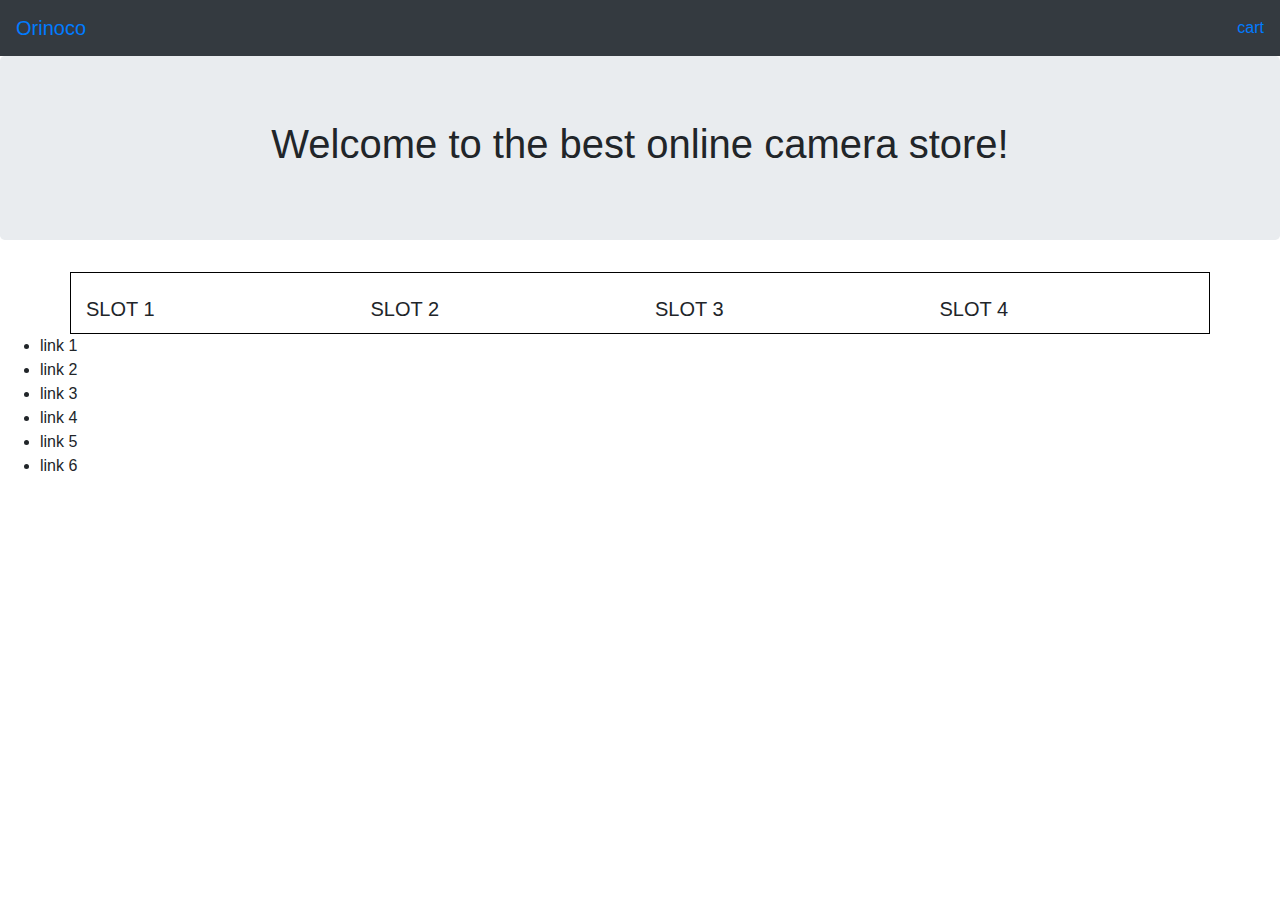
==== frontend/index.html @ 52e68eaa "opening_workspace" ====
<!doctype html>
<html lang="en">
  <head>
    <title>Title</title>
    <!-- Required meta tags -->
    <meta charset="utf-8">
    <meta name="viewport" content="width=device-width, initial-scale=1, shrink-to-fit=no">

    <!-- Bootstrap CSS -->
    <link rel="stylesheet" href="https://stackpath.bootstrapcdn.com/bootstrap/4.3.1/css/bootstrap.min.css" integrity="sha384-ggOyR0iXCbMQv3Xipma34MD+dH/1fQ784/j6cY/iJTQUOhcWr7x9JvoRxT2MZw1T" crossorigin="anonymous">
  </head>
  <body>
    <!--navigation-->
    <nav class="navbar bg-dark">
      <a class="navbar-brand" href="index.html" style="margin-right: auto;">Orinoco</a>
        <ul class="navbar-nav">
          <li class="nav-item active">
            <a class="nav-link" href="">cart</a>
          </li>
        </ul>
      </div>
    </nav>
    <!--jumbotron-start-->
    <div class="jumbotron">
      <h1 class="text-center">Welcome to the best online camera store!</h1>
    </div>
    <!--jumbotron-ends-->

    <!--card-start-->
    <div class="container">
      <div class="row" style="border: 1px solid black;">
        <div class="col">
          <img src="">
          <h5 class="card-title">SLOT 1</h5>
          <p class="card-text"></p>
        </div>
        <div class="col">
          <img src="">
          <h5 class="card-title">SLOT 2</h5>
          <p class="card-text"></p>
        </div>
        <div class="col">
          <img src="">
          <h5 class="card-title">SLOT 3</h5>
          <p class="card-text"></p>
        </div>
        <div class="col">
          <img src="">
          <h5 class="card-title">SLOT 4</h5>
          <p class="card-text"></p>
        </div>
      </div>
    </div>
    <!--card-ends-->

    <!--footer-starts-->
  <footer class="footer">
    <ul class="footer-links">
      <li>link 1</li>
      <li>link 2</li>
      <li>link 3</li>
      <li>link 4</li>
      <li>link 5</li>
      <li>link 6</li>
    </ul>
  </footer>
  <!--footer-ends-->
      
    <!-- Optional JavaScript -->
    <!-- jQuery first, then Popper.js, then Bootstrap JS -->
    <script src="https://code.jquery.com/jquery-3.3.1.slim.min.js" integrity="sha384-q8i/X+965DzO0rT7abK41JStQIAqVgRVzpbzo5smXKp4YfRvH+8abtTE1Pi6jizo" crossorigin="anonymous"></script>
    <script src="https://cdnjs.cloudflare.com/ajax/libs/popper.js/1.14.7/umd/popper.min.js" integrity="sha384-UO2eT0CpHqdSJQ6hJty5KVphtPhzWj9WO1clHTMGa3JDZwrnQq4sF86dIHNDz0W1" crossorigin="anonymous"></script>
    <script src="https://stackpath.bootstrapcdn.com/bootstrap/4.3.1/js/bootstrap.min.js" integrity="sha384-JjSmVgyd0p3pXB1rRibZUAYoIIy6OrQ6VrjIEaFf/nJGzIxFDsf4x0xIM+B07jRM" crossorigin="anonymous"></script>
  </body>
</html>
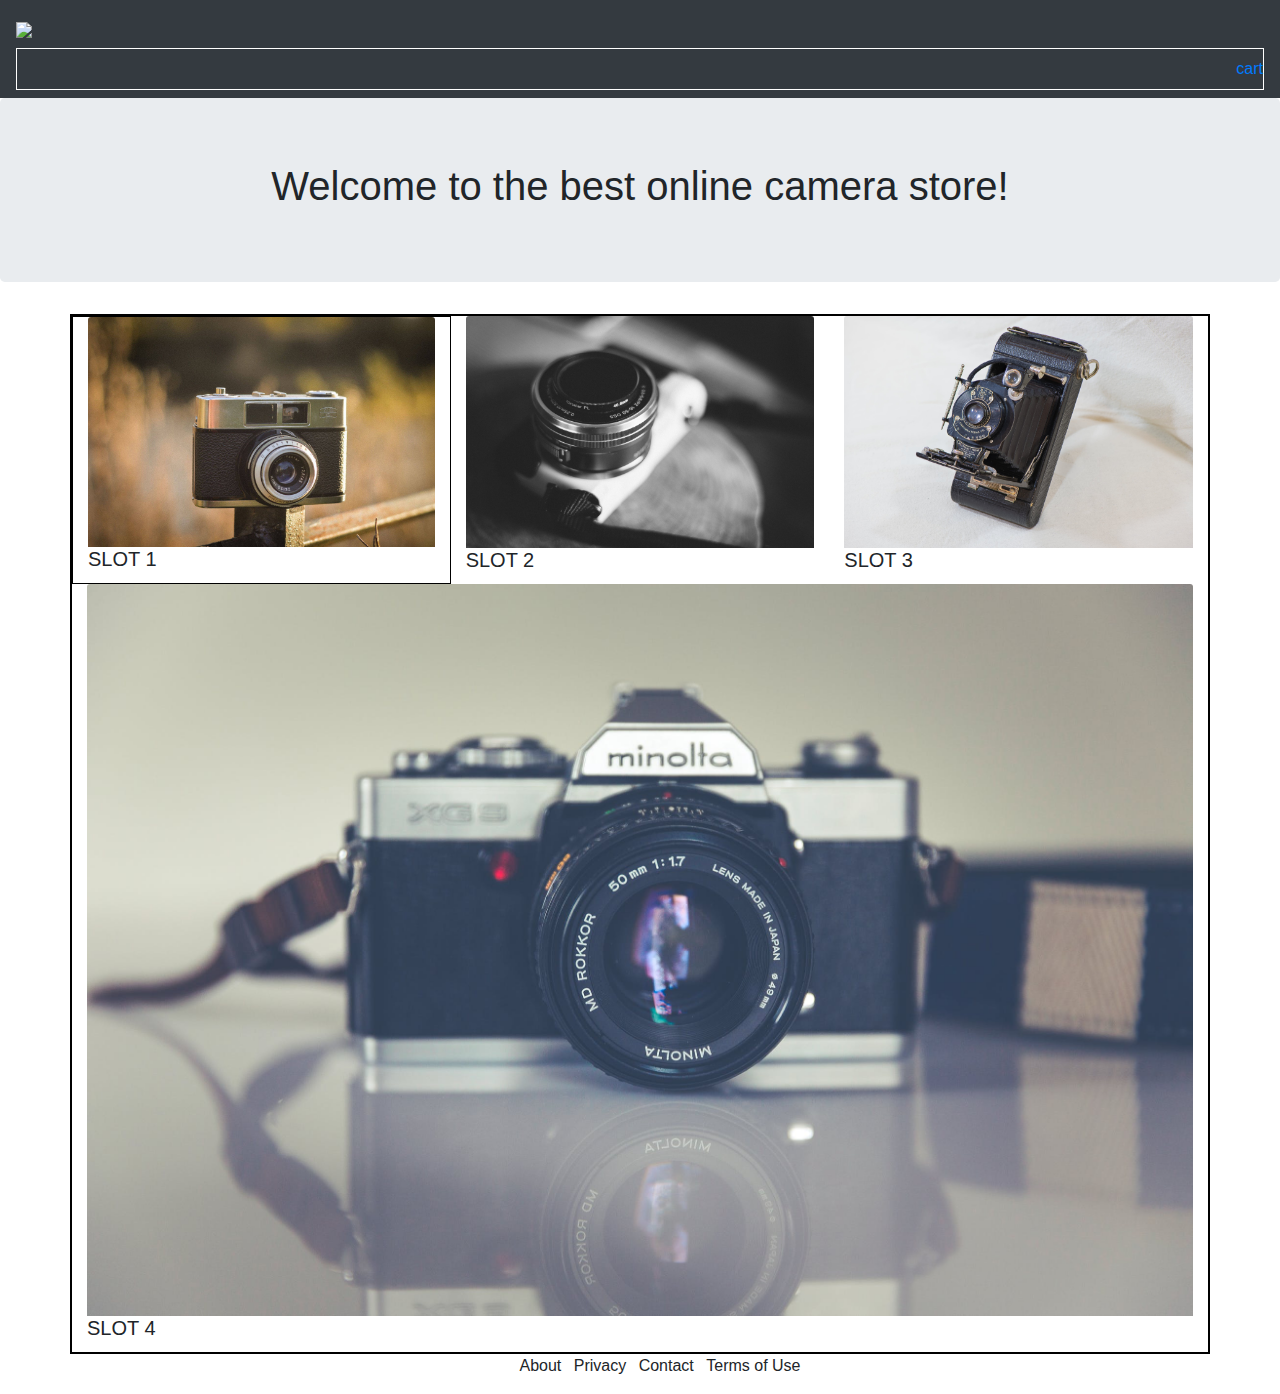
==== commit 6b8a7000: "update" ====
--- a/frontend/index.html
+++ b/frontend/index.html
@@ -12,10 +12,16 @@
   <body>
     <!--navigation-->
     <nav class="navbar bg-dark">
-      <a class="navbar-brand" href="index.html" style="margin-right: auto;">Orinoco</a>
-        <ul class="navbar-nav">
-          <li class="nav-item active">
-            <a class="nav-link" href="">cart</a>
+      <a class="navbar-brand" href="index.html"><img src="images/orinoco-logo.png" style="height: 3rem;"></a>
+      <button class="navbar-toggler" type="button" data-toggle="collapse" data-target="#navbarContent">
+        <span class="navbar-toggler-icon"></span>
+        <span class="navbar-toggler-icon"></span>
+        <span class="navbar-toggler-icon"></span>
+      </button>
+      <div id="navbarContent" class="collpase navbar-collapse">
+        <ul class="navbar-nav text-right">
+          <li>
+            <a class="nav-link" href="" style="border: 1px solid white;">cart</a>
           </li>
         </ul>
       </div>
@@ -27,25 +33,25 @@
     <!--jumbotron-ends-->
 
     <!--card-start-->
-    <div class="container">
+    <div class="container" style="border: 1px solid black;">
       <div class="row" style="border: 1px solid black;">
-        <div class="col">
-          <img src="">
+        <div class="col-12 col-lg-4" style="border: 1px solid black;">
+          <img src="images/vcam_1.jpg" alt="vcam one" class="card-img-top">
           <h5 class="card-title">SLOT 1</h5>
           <p class="card-text"></p>
         </div>
-        <div class="col">
-          <img src="">
+        <div class="col-12 col-md-4 col-lg-4">
+          <img src="images/vcam_2.jpg" alt="vcam two" class="card-img-top">
           <h5 class="card-title">SLOT 2</h5>
           <p class="card-text"></p>
         </div>
-        <div class="col">
-          <img src="">
+        <div class="col-12 col-md-4 col-lg-4">
+          <img src="images/vcam_3.jpg" alt="vcam three" class="card-img-top">
           <h5 class="card-title">SLOT 3</h5>
           <p class="card-text"></p>
         </div>
-        <div class="col">
-          <img src="">
+        <div class="col-12 col-md-4 col-lg-12">
+          <img src="images/vcam_4.jpg" alt="vcam four" class="card-img-top">
           <h5 class="card-title">SLOT 4</h5>
           <p class="card-text"></p>
         </div>
@@ -55,19 +61,18 @@
 
     <!--footer-starts-->
   <footer class="footer">
-    <ul class="footer-links">
-      <li>link 1</li>
-      <li>link 2</li>
-      <li>link 3</li>
-      <li>link 4</li>
-      <li>link 5</li>
-      <li>link 6</li>
+    <ul class="footer-links text-center">
+      <li class="list-inline-item">About</li>
+      <li class="list-inline-item">Privacy</li>
+      <li class="list-inline-item">Contact</li>
+      <li class="list-inline-item">Terms of Use</li>
     </ul>
   </footer>
   <!--footer-ends-->
       
     <!-- Optional JavaScript -->
     <!-- jQuery first, then Popper.js, then Bootstrap JS -->
+    <script src="js/index.js"></script>
     <script src="https://code.jquery.com/jquery-3.3.1.slim.min.js" integrity="sha384-q8i/X+965DzO0rT7abK41JStQIAqVgRVzpbzo5smXKp4YfRvH+8abtTE1Pi6jizo" crossorigin="anonymous"></script>
     <script src="https://cdnjs.cloudflare.com/ajax/libs/popper.js/1.14.7/umd/popper.min.js" integrity="sha384-UO2eT0CpHqdSJQ6hJty5KVphtPhzWj9WO1clHTMGa3JDZwrnQq4sF86dIHNDz0W1" crossorigin="anonymous"></script>
     <script src="https://stackpath.bootstrapcdn.com/bootstrap/4.3.1/js/bootstrap.min.js" integrity="sha384-JjSmVgyd0p3pXB1rRibZUAYoIIy6OrQ6VrjIEaFf/nJGzIxFDsf4x0xIM+B07jRM" crossorigin="anonymous"></script>
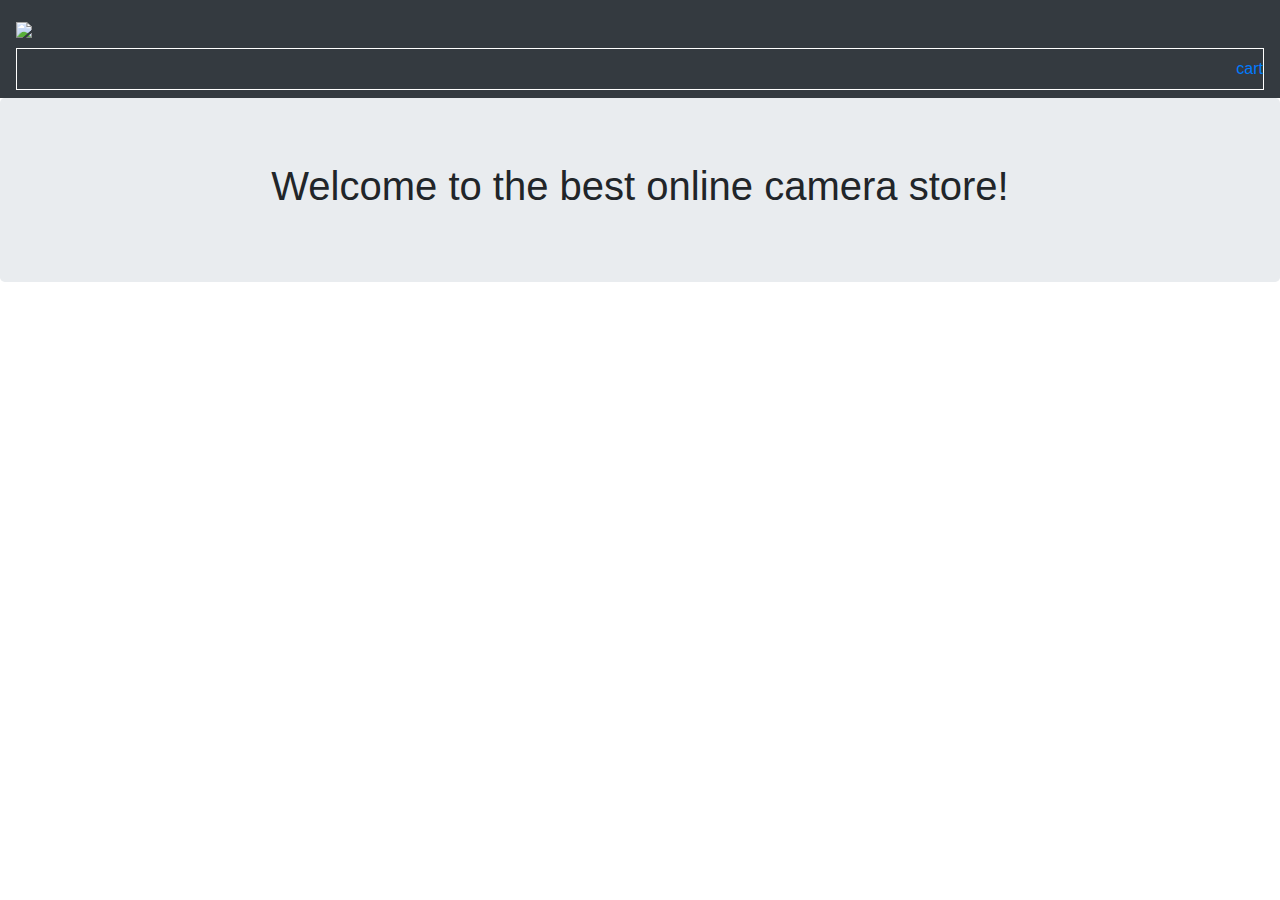
==== commit 92a358f3: "update index.js" ====
--- a/frontend/index.html
+++ b/frontend/index.html
@@ -33,39 +33,13 @@
     <!--jumbotron-ends-->
 
     <!--card-start-->
-    <div class="container" style="border: 1px solid black;">
-      <div class="row" style="border: 1px solid black;">
-        <div class="col-12 col-lg-4" style="border: 1px solid black;">
-          <img src="images/vcam_1.jpg" alt="vcam one" class="card-img-top">
-          <h5 class="card-title">SLOT 1</h5>
-          <p class="card-text"></p>
-        </div>
-        <div class="col-12 col-md-4 col-lg-4">
-          <img src="images/vcam_2.jpg" alt="vcam two" class="card-img-top">
-          <h5 class="card-title">SLOT 2</h5>
-          <p class="card-text"></p>
-        </div>
-        <div class="col-12 col-md-4 col-lg-4">
-          <img src="images/vcam_3.jpg" alt="vcam three" class="card-img-top">
-          <h5 class="card-title">SLOT 3</h5>
-          <p class="card-text"></p>
-        </div>
-        <div class="col-12 col-md-4 col-lg-12">
-          <img src="images/vcam_4.jpg" alt="vcam four" class="card-img-top">
-          <h5 class="card-title">SLOT 4</h5>
-          <p class="card-text"></p>
-        </div>
-      </div>
-    </div>
     <!--card-ends-->
 
     <!--footer-starts-->
   <footer class="footer">
     <ul class="footer-links text-center">
-      <li class="list-inline-item">About</li>
-      <li class="list-inline-item">Privacy</li>
-      <li class="list-inline-item">Contact</li>
-      <li class="list-inline-item">Terms of Use</li>
+      <li class="list-inline-item"></li>
+      <li class="list-inline-item"></li>
     </ul>
   </footer>
   <!--footer-ends-->
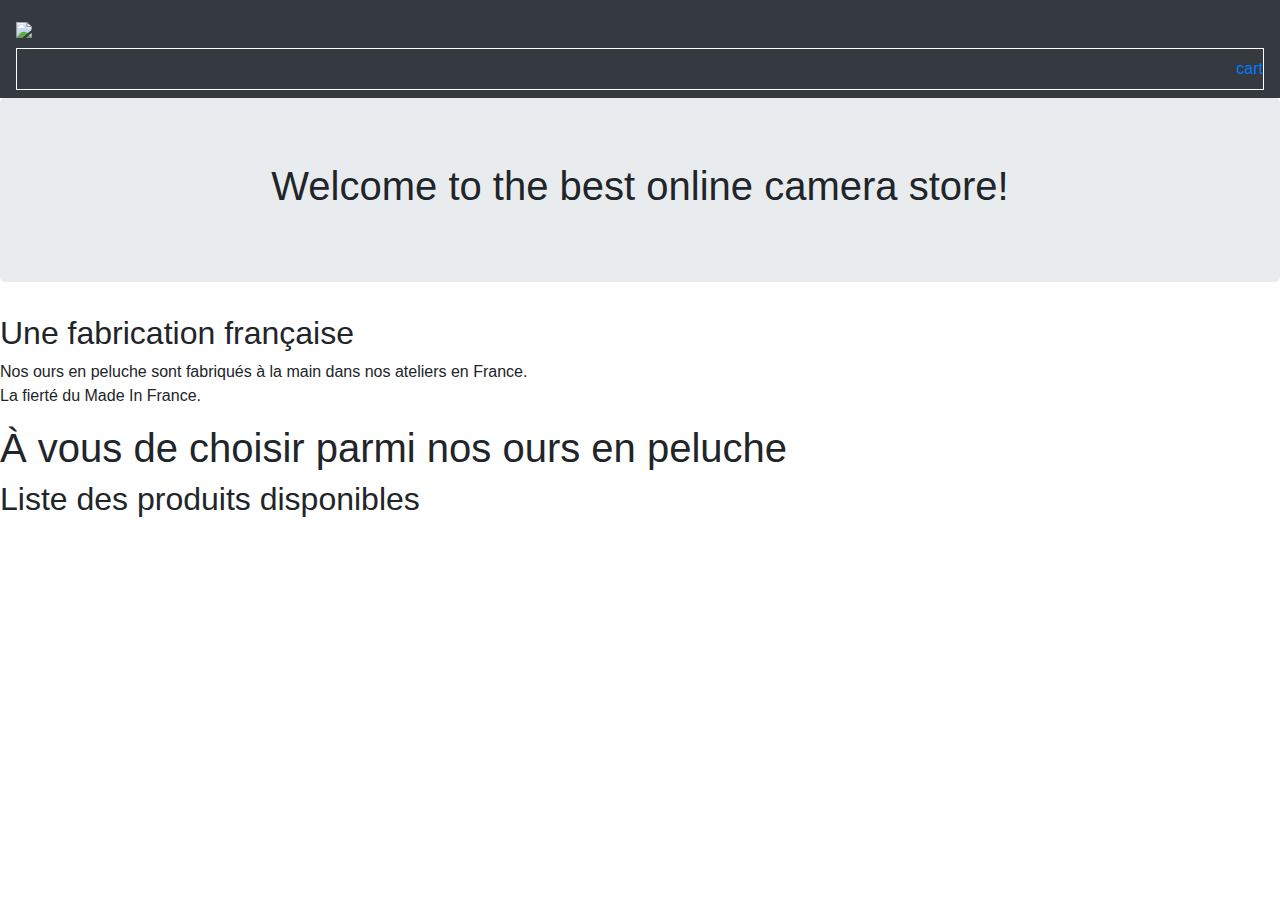
==== commit 87bf17f7: "latest update" ====
--- a/frontend/index.html
+++ b/frontend/index.html
@@ -8,6 +8,8 @@
 
     <!-- Bootstrap CSS -->
     <link rel="stylesheet" href="https://stackpath.bootstrapcdn.com/bootstrap/4.3.1/css/bootstrap.min.css" integrity="sha384-ggOyR0iXCbMQv3Xipma34MD+dH/1fQ784/j6cY/iJTQUOhcWr7x9JvoRxT2MZw1T" crossorigin="anonymous">
+
+    <title> Orinoco - Site e-commerce </title>
   </head>
   <body>
     <!--navigation-->
@@ -33,6 +35,22 @@
     <!--jumbotron-ends-->
 
     <!--card-start-->
+    <main>
+      <h2>Une fabrication française</h2>
+      <div class="metier">
+          <p>Nos ours en peluche sont fabriqués à la main dans nos ateliers en France.<br> La fierté du Made In France.
+          </p>
+      </div>
+
+      <h1>À vous de choisir parmi nos ours en peluche</h1>
+
+          <h2>Liste des produits disponibles</h2>
+
+          <section  class="container g-4">
+                  <div class="row" id="allproducts"></div>
+              <!--Insertion du contenu via le fichier index.js -->
+          </section>
+    </main>
     <!--card-ends-->
 
     <!--footer-starts-->
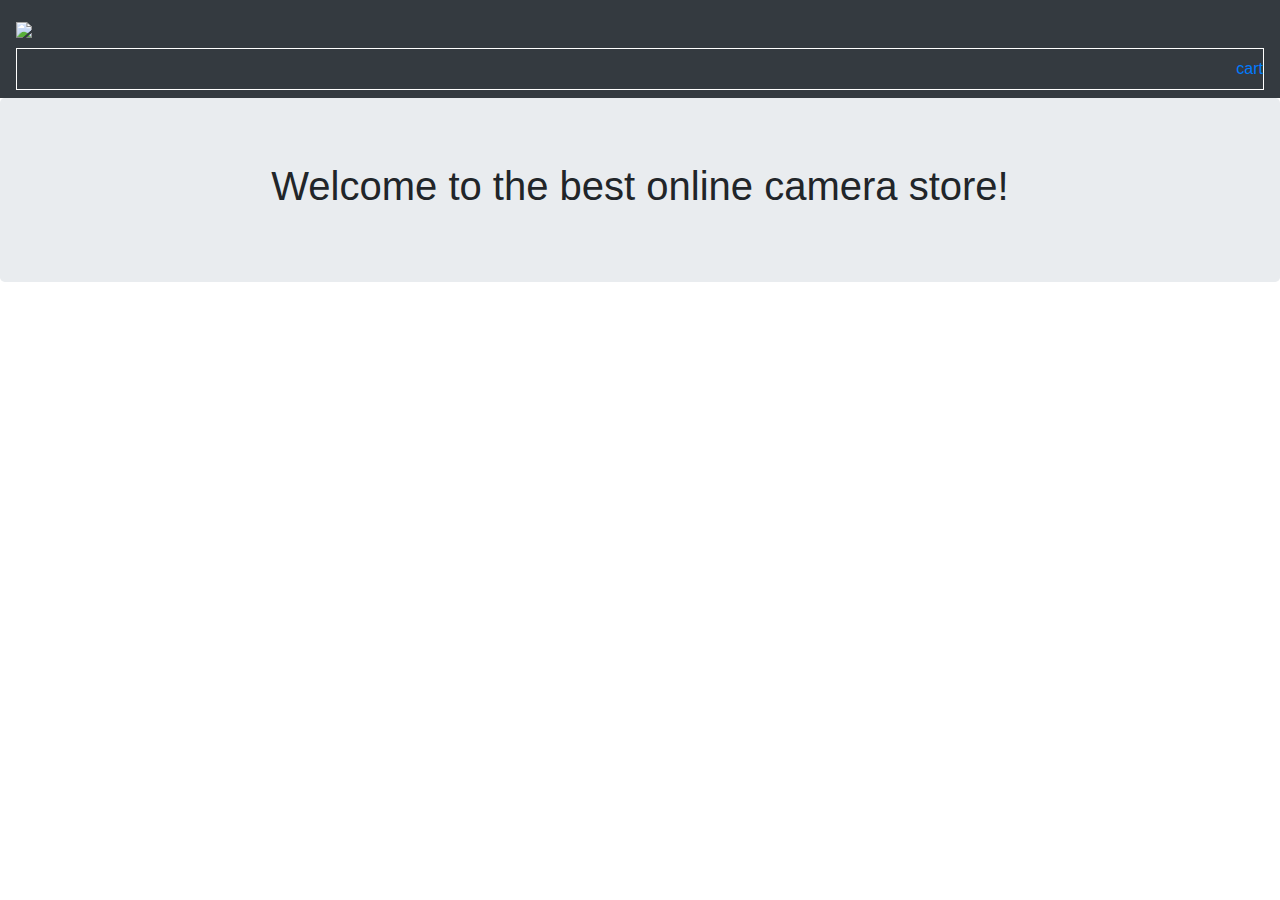
==== commit 22804f6b: "latest update" ====
--- a/frontend/index.html
+++ b/frontend/index.html
@@ -35,21 +35,11 @@
     <!--jumbotron-ends-->
 
     <!--card-start-->
-    <main>
-      <h2>Une fabrication française</h2>
-      <div class="metier">
-          <p>Nos ours en peluche sont fabriqués à la main dans nos ateliers en France.<br> La fierté du Made In France.
-          </p>
-      </div>
 
-      <h1>À vous de choisir parmi nos ours en peluche</h1>
-
-          <h2>Liste des produits disponibles</h2>
-
-          <section  class="container g-4">
-                  <div class="row" id="allproducts"></div>
-              <!--Insertion du contenu via le fichier index.js -->
-          </section>
+    <main><!--refer to HTMLcontent in index.js -->
+        <section  class="container g-4">
+              <div class="row" id="allproducts"></div>
+        </section>
     </main>
     <!--card-ends-->
 
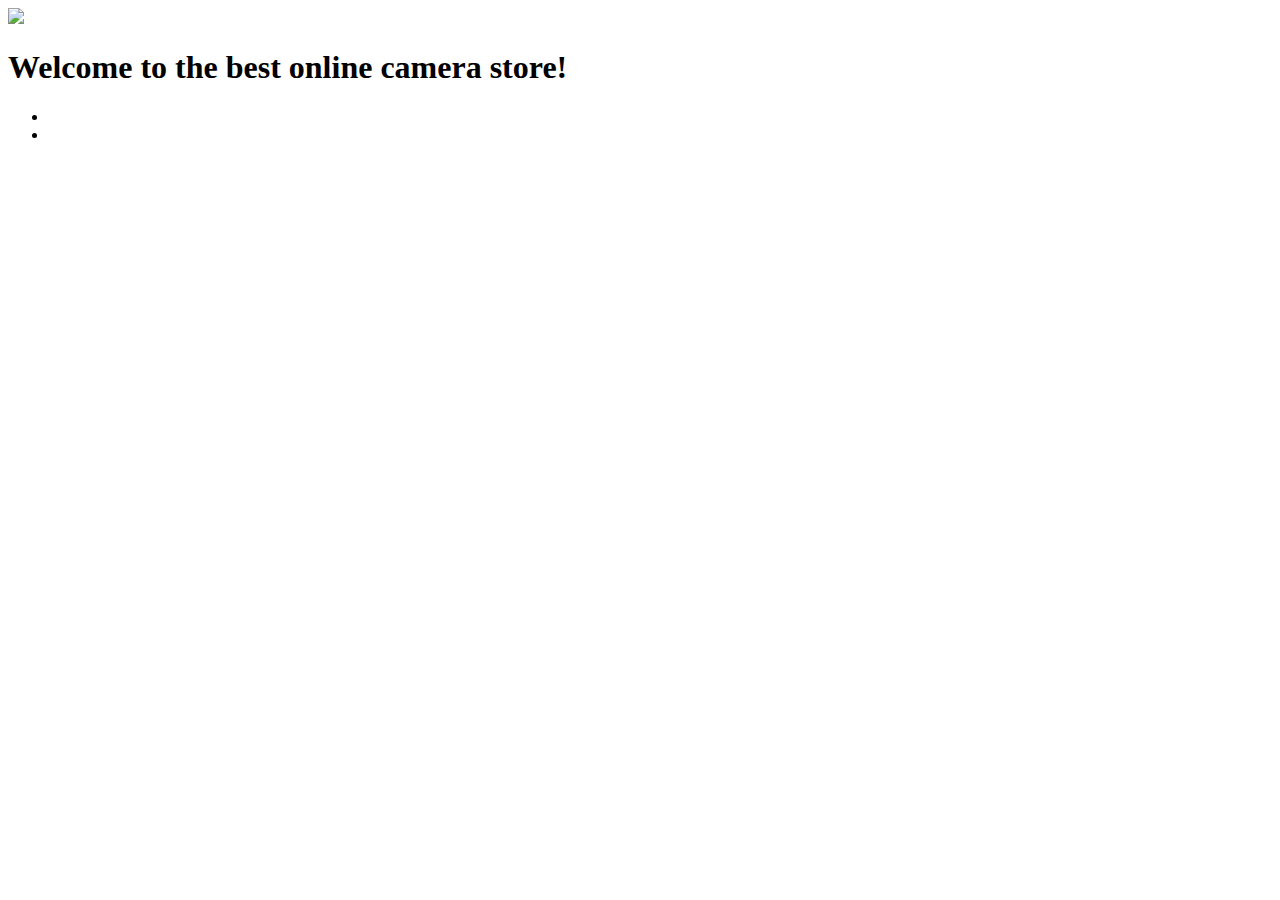
==== commit d2121137: "editing code" ====
--- a/frontend/index.html
+++ b/frontend/index.html
@@ -5,9 +5,13 @@
     <!-- Required meta tags -->
     <meta charset="utf-8">
     <meta name="viewport" content="width=device-width, initial-scale=1, shrink-to-fit=no">
-
+    <link rel="stylesheet" href="https://cdnjs.cloudflare.com/ajax/libs/font-awesome/5.14.0/css/all.min.css"
+    integrity="sha512-1PKOgIY59xJ8Co8+NE6FZ+LOAZKjy+KY8iq0G4B3CyeY6wYHN3yt9PW0XpSriVlkMXe40PTKnXrLnZ9+fkDaog=="
+    crossorigin="anonymous" />
     <!-- Bootstrap CSS -->
-    <link rel="stylesheet" href="https://stackpath.bootstrapcdn.com/bootstrap/4.3.1/css/bootstrap.min.css" integrity="sha384-ggOyR0iXCbMQv3Xipma34MD+dH/1fQ784/j6cY/iJTQUOhcWr7x9JvoRxT2MZw1T" crossorigin="anonymous">
+    <!-- <link rel="stylesheet" href="https://stackpath.bootstrapcdn.com/bootstrap/4.3.1/css/bootstrap.min.css" integrity="sha384-ggOyR0iXCbMQv3Xipma34MD+dH/1fQ784/j6cY/iJTQUOhcWr7x9JvoRxT2MZw1T" crossorigin="anonymous"> -->
+    <link href="https://cdn.jsdelivr.net/npm/bootstrap@5.0.2/dist/css/bootstrap.min.css" rel="stylesheet" integrity="sha384-EVSTQN3/azprG1Anm3QDgpJLIm9Nao0Yz1ztcQTwFspd3yD65VohhpuuCOmLASjC" crossorigin="anonymous">
+    <link href="css/style.css" rel="stylesheet" type="text/css">
 
     <title> Orinoco - Site e-commerce </title>
   </head>
@@ -15,17 +19,9 @@
     <!--navigation-->
     <nav class="navbar bg-dark">
       <a class="navbar-brand" href="index.html"><img src="images/orinoco-logo.png" style="height: 3rem;"></a>
-      <button class="navbar-toggler" type="button" data-toggle="collapse" data-target="#navbarContent">
-        <span class="navbar-toggler-icon"></span>
-        <span class="navbar-toggler-icon"></span>
-        <span class="navbar-toggler-icon"></span>
-      </button>
+
       <div id="navbarContent" class="collpase navbar-collapse">
-        <ul class="navbar-nav text-right">
-          <li>
-            <a class="nav-link" href="" style="border: 1px solid white;">cart</a>
-          </li>
-        </ul>
+
       </div>
     </nav>
     <!--jumbotron-start-->
--- a/frontend/css/style.css
+++ b/frontend/css/style.css
@@ -0,0 +1 @@
+/* No CSS *//*# sourceMappingURL=style.css.map */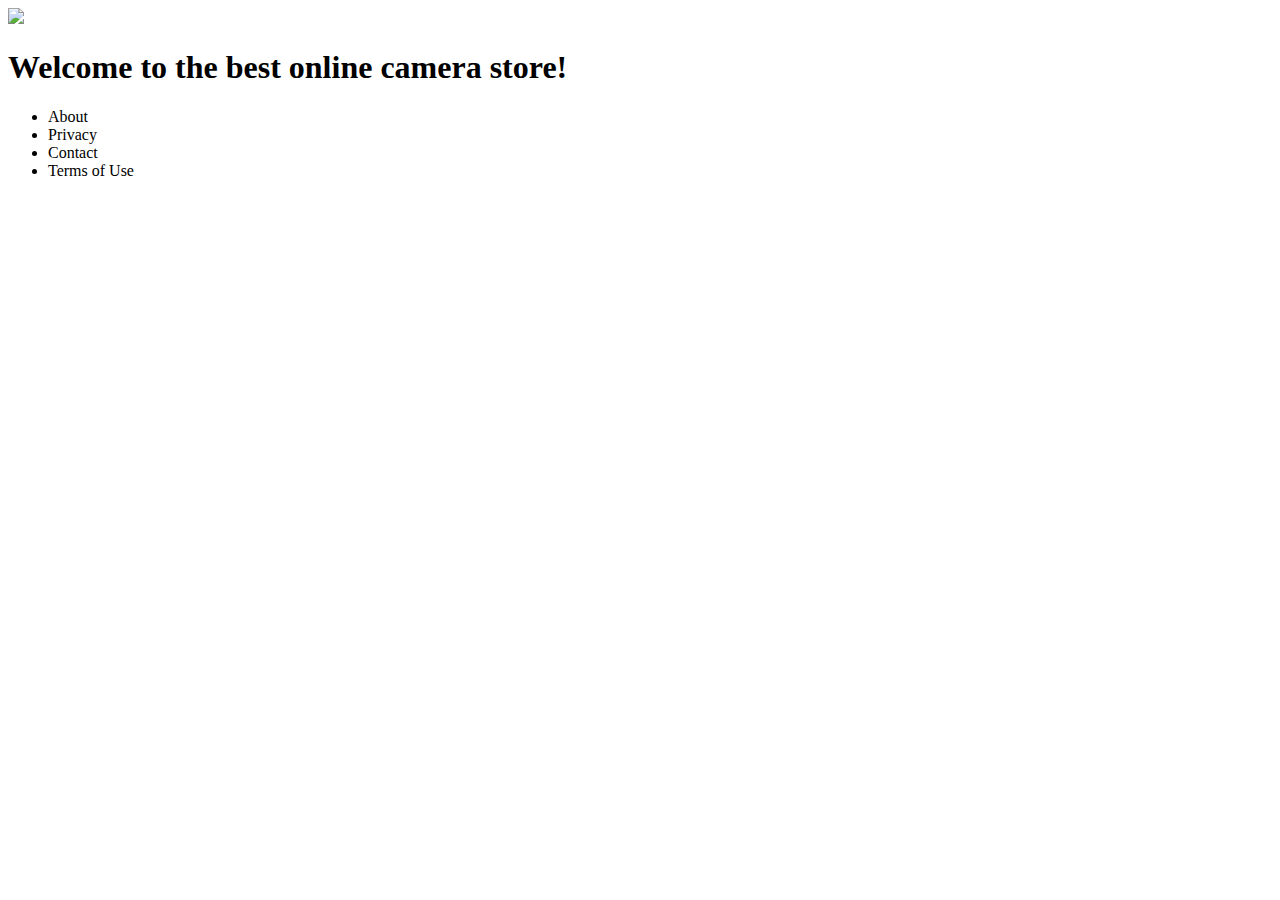
==== commit dd65b9f2: "Editing meta tags" ====
--- a/frontend/index.html
+++ b/frontend/index.html
@@ -1,7 +1,7 @@
 <!doctype html>
 <html lang="en">
   <head>
-    <title>Title</title>
+    <title> Orinoco - Site e-commerce </title>
     <!-- Required meta tags -->
     <meta charset="utf-8">
     <meta name="viewport" content="width=device-width, initial-scale=1, shrink-to-fit=no">
@@ -9,20 +9,13 @@
     integrity="sha512-1PKOgIY59xJ8Co8+NE6FZ+LOAZKjy+KY8iq0G4B3CyeY6wYHN3yt9PW0XpSriVlkMXe40PTKnXrLnZ9+fkDaog=="
     crossorigin="anonymous" />
     <!-- Bootstrap CSS -->
-    <!-- <link rel="stylesheet" href="https://stackpath.bootstrapcdn.com/bootstrap/4.3.1/css/bootstrap.min.css" integrity="sha384-ggOyR0iXCbMQv3Xipma34MD+dH/1fQ784/j6cY/iJTQUOhcWr7x9JvoRxT2MZw1T" crossorigin="anonymous"> -->
     <link href="https://cdn.jsdelivr.net/npm/bootstrap@5.0.2/dist/css/bootstrap.min.css" rel="stylesheet" integrity="sha384-EVSTQN3/azprG1Anm3QDgpJLIm9Nao0Yz1ztcQTwFspd3yD65VohhpuuCOmLASjC" crossorigin="anonymous">
     <link href="css/style.css" rel="stylesheet" type="text/css">
-
-    <title> Orinoco - Site e-commerce </title>
   </head>
   <body>
     <!--navigation-->
     <nav class="navbar bg-dark">
       <a class="navbar-brand" href="index.html"><img src="images/orinoco-logo.png" style="height: 3rem;"></a>
-
-      <div id="navbarContent" class="collpase navbar-collapse">
-
-      </div>
     </nav>
     <!--jumbotron-start-->
     <div class="jumbotron">
@@ -40,13 +33,15 @@
     <!--card-ends-->
 
     <!--footer-starts-->
-  <footer class="footer">
-    <ul class="footer-links text-center">
-      <li class="list-inline-item"></li>
-      <li class="list-inline-item"></li>
-    </ul>
-  </footer>
-  <!--footer-ends-->
+    <footer class="footer">
+      <ul class="footer-links text-center">
+        <li class="list-inline-item">About</li>
+        <li class="list-inline-item">Privacy</li>
+        <li class="list-inline-item">Contact</li>
+        <li class="list-inline-item">Terms of Use</li>
+      </ul>
+    </footer>
+    <!--footer-ends-->
       
     <!-- Optional JavaScript -->
     <!-- jQuery first, then Popper.js, then Bootstrap JS -->
